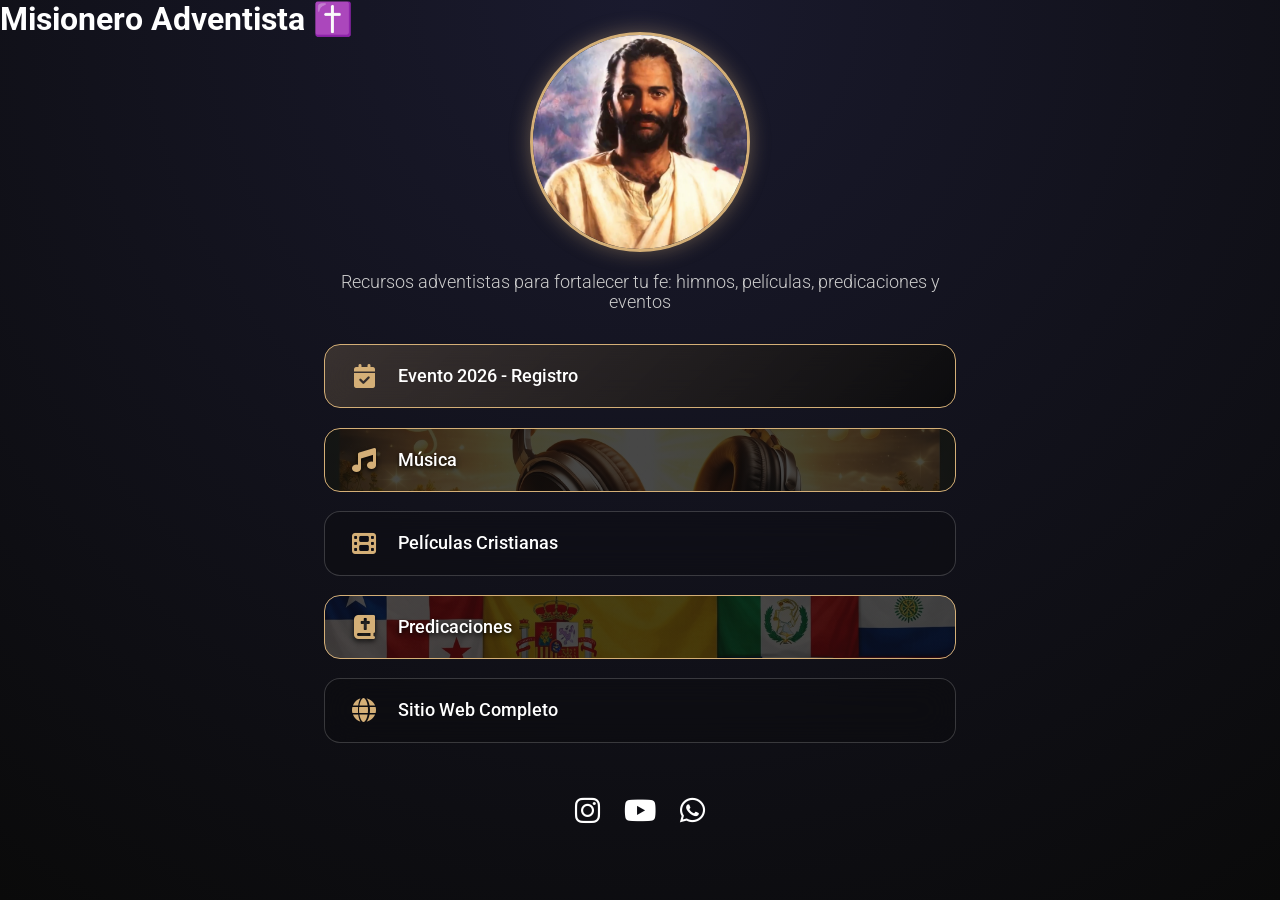
==== linktree.html @ 845077da "update" ====
<!DOCTYPE html>
<html lang="es">
<head>
    <meta charset="UTF-8">
    <meta name="viewport" content="width=device-width, initial-scale=1.0">
    <title>Misionero Adventista - Linktree</title>
    <link href="https://fonts.googleapis.com/css2?family=Roboto:wght@300;400;500;700&display=swap" rel="stylesheet">
    <link rel="stylesheet" href="css/style.css">
    <!-- Font Awesome for icons -->
    <link rel="stylesheet" href="https://cdnjs.cloudflare.com/ajax/libs/font-awesome/6.4.0/css/all.min.css">
</head>
<body>
    <div class="container">
        <header class="header">
            <h1>Misionero Adventista ✝️</h1>
        </header>
        
        <section class="profile">
            <img src="images/jesus-nuevo.jpg" alt="Jesús" class="profile-img">
            <p class="bio">Recursos adventistas para fortalecer tu fe: himnos, películas, predicaciones y eventos</p>
        </section>

        <main class="links-container">
            <a href="index.html#evento" class="link-card highlight">
                <i class="fa-solid fa-calendar-check"></i>
                <span>Evento 2026 - Registro</span>
            </a>
            
            <a href="index.html#himnos" class="link-card musica-card">
                <i class="fa-solid fa-music"></i>
                <span>Música</span>
            </a>
            
            <a href="index.html#peliculas" class="link-card">
                <i class="fa-solid fa-film"></i>
                <span>Películas Cristianas</span>
            </a>
            
            <a href="index.html#predicaciones" class="link-card predicas-card">
                <i class="fa-solid fa-bible"></i>
                <span>Predicaciones</span>
            </a>

            <a href="index.html" class="link-card flag">
                <i class="fa-solid fa-globe"></i>
                <span>Sitio Web Completo</span>
            </a>

            <div class="social-links">
                <a href="#" class="social-icon" aria-label="Instagram"><i class="fa-brands fa-instagram"></i></a>
                <a href="#" class="social-icon" aria-label="YouTube"><i class="fa-brands fa-youtube"></i></a>
                <a href="https://wa.me/34606253016?text=quiero%20saber%20mas%20de%20Cristo" target="_blank" class="social-icon" aria-label="WhatsApp"><i class="fa-brands fa-whatsapp"></i></a>
            </div>
        </main>
    </div>

</body>
</html>
---- css/style.css ----
/* css/style.css */
:root {
    --bg-dark: #0a0a0a;
    --bg-darker: #050505;
    --accent-gold: #d4af77;
    --glass-bg: rgba(10, 10, 10, 0.25);
    --glass-bg-alt: rgba(255, 255, 255, 0.09);
    --glass-border: rgba(255, 255, 255, 0.18);
    --text-main: #ffffff;
    --text-muted: #cccccc;
    --font-title: 'Playfair Display', serif;
    --font-body: 'Roboto', sans-serif;
}

* {
    margin: 0;
    padding: 0;
    box-sizing: border-box;
}

body {
    background-color: var(--bg-dark);
    color: var(--text-main);
    font-family: var(--font-body);
    overflow-x: hidden;
    position: relative;
    /* Soft glowing effect for a spiritual background */
    background: radial-gradient(circle at top center, #1a1a2e 0%, var(--bg-dark) 100%);
    min-height: 100vh;
}

/* Background video or dim */
#bg-video {
    position: fixed;
    top: 0;
    left: 0;
    width: 100vw;
    height: 100vh;
    object-fit: cover;
    z-index: -2;
    opacity: 0.3;
}

/* Base Glassmorphism utility */
.glass {
    background: var(--glass-bg);
    backdrop-filter: blur(16px);
    -webkit-backdrop-filter: blur(16px);
    border: 1px solid var(--glass-border);
    box-shadow: 0 8px 32px 0 rgba(0, 0, 0, 0.37);
}

.glass-alt {
    background: var(--glass-bg-alt);
    backdrop-filter: blur(16px);
    -webkit-backdrop-filter: blur(16px);
    border: 1px solid var(--glass-border);
}

/* Header Fijo Glass */
.header {
    position: fixed;
    top: 0;
    width: 100%;
    z-index: 1000;
    transition: all 0.3s ease;
}

.header.scrolled {
    background: rgba(5, 5, 5, 0.85);
    box-shadow: 0 4px 30px rgba(0, 0, 0, 0.5);
    border-bottom: 1px solid rgba(255, 255, 255, 0.1);
}

.header-content {
    display: flex;
    justify-content: space-between;
    align-items: center;
    padding: 1rem 5%;
    max-width: 1200px;
    margin: auto;
}

.logo {
    font-family: var(--font-title);
    font-size: 1.5rem;
    font-weight: 700;
    color: var(--accent-gold);
    text-decoration: none;
    letter-spacing: 1px;
    text-transform: uppercase;
}

.nav {
    display: flex;
    align-items: center;
}

.mobile-menu-btn {
    display: none;
    background: none;
    border: none;
    color: var(--text-main);
    font-size: 2rem;
    cursor: pointer;
}

.nav-links {
    display: flex;
    list-style: none;
    gap: 2rem;
}

.nav-links a {
    text-decoration: none;
    color: var(--text-main);
    font-weight: 500;
    font-size: 0.95rem;
    transition: color 0.3s, text-shadow 0.3s;
    position: relative;
    letter-spacing: 0.5px;
}

.nav-links a:hover {
    color: var(--accent-gold);
    text-shadow: 0 0 8px rgba(212, 175, 119, 0.5);
}

/* Hero Section */
.hero {
    position: relative;
    height: 100vh;
    display: flex;
    align-items: center;
    justify-content: center;
    text-align: center;
    padding: 0 20px;
}

.hero-bg {
    position: absolute;
    top: 0;
    left: 0;
    width: 100%;
    height: 100%;
    background-size: cover;
    background-position: center;
    z-index: -1;
}

/* Overlay to ensure text readability */
.hero-overlay {
    position: absolute;
    top: 0;
    left: 0;
    width: 100%;
    height: 100%;
    background: linear-gradient(to bottom, rgba(10,10,10,0.3) 0%, rgba(10,10,10,0.9) 100%);
    z-index: 0;
}

.hero-content {
    z-index: 1;
    max-width: 800px;
    padding: 4rem;
    border-radius: 20px;
    animation: fadeIn 1.5s ease-out;
}

.hero-title {
    font-family: var(--font-title);
    font-size: 3.5rem;
    font-weight: 900;
    color: var(--accent-gold);
    margin-bottom: 1.5rem;
    text-shadow: 0 4px 15px rgba(0,0,0,0.5);
    line-height: 1.2;
}

.hero-subtitle {
    margin-bottom: 2.5rem;
    font-size: 1.2rem;
    color: #eee;
    font-weight: 300;
}

.btn-primary {
    display: inline-block;
    padding: 1rem 2.5rem;
    font-size: 1.1rem;
    font-weight: bold;
    color: var(--text-main);
    text-decoration: none;
    border-radius: 30px;
    background: rgba(212, 175, 119, 0.2);
    border: 1px solid var(--accent-gold);
    backdrop-filter: blur(10px);
    transition: all 0.3s ease;
    text-transform: uppercase;
    letter-spacing: 1px;
}

.btn-primary:hover {
    background: var(--accent-gold);
    color: var(--bg-dark);
    box-shadow: 0 0 25px rgba(212, 175, 119, 0.7);
    transform: translateY(-3px);
}

/* Sections */
.section {
    padding: 6rem 5%;
    max-width: 1200px;
    margin: 0 auto;
}

.section-title {
    font-family: var(--font-title);
    font-size: 2.5rem;
    color: var(--text-main);
    text-align: center;
    margin-bottom: 3rem;
    position: relative;
    letter-spacing: 2px;
}

.section-title::after {
    content: '';
    display: block;
    width: 60px;
    height: 3px;
    background: var(--accent-gold);
    margin: 15px auto 0;
    border-radius: 2px;
}

/* Video Grid */
.video-grid {
    display: grid;
    grid-template-columns: repeat(auto-fit, minmax(336px, 1fr));
    gap: 2rem;
}

/* Video Card (Glassmorphism) */
.video-card {
    border-radius: 16px;
    padding: 1.5rem;
    display: flex;
    flex-direction: column;
    transition: all 0.4s ease;
}

.video-card:hover {
    transform: translateY(-8px) scale(1.04);
    box-shadow: 0 15px 35px rgba(0, 0, 0, 0.6), 0 0 25px rgba(212, 175, 119, 0.2);
    border-color: rgba(212, 175, 119, 0.4);
}

.iframe-container {
    position: relative;
    width: 100%;
    padding-bottom: 56.25%; /* 16:9 Aspect Ratio */
    border-radius: 12px;
    overflow: hidden;
    background: #000;
    box-shadow: 0 4px 10px rgba(0,0,0,0.3);
}

.iframe-container iframe {
    position: absolute;
    top: 0;
    left: 0;
    width: 100%;
    height: 100%;
    border: none;
}

.video-card h3 {
    margin-top: 1.5rem;
    font-family: var(--font-body);
    font-size: 1.15rem;
    font-weight: 500;
    color: var(--text-main);
    text-align: center;
    line-height:1.4;
}

/* Tabs */
.tabs {
    display: flex;
    justify-content: center;
    gap: 1.5rem;
    margin-bottom: 3rem;
    flex-wrap: wrap;
}

.tab-btn {
    padding: 0.8rem 2rem;
    background: rgba(255, 255, 255, 0.05);
    border: 1px solid var(--glass-border);
    border-radius: 30px;
    color: var(--text-main);
    font-weight: 500;
    cursor: pointer;
    font-family: var(--font-body);
    transition: all 0.3s ease;
    backdrop-filter: blur(10px);
    font-size: 1rem;
    letter-spacing: 1px;
}

.tab-btn:hover {
    background: rgba(255, 255, 255, 0.1);
    box-shadow: 0 0 15px rgba(255, 255, 255, 0.1);
}

.tab-btn.active {
    background: var(--accent-gold);
    color: var(--bg-dark);
    border-color: var(--accent-gold);
    box-shadow: 0 0 20px rgba(212, 175, 119, 0.4);
}

.tab-content {
    display: none;
    animation: fadeIn 0.5s ease;
}

.tab-content.active-content {
    display: block;
}

/* Footer */
.footer {
    text-align: center;
    padding: 3rem 2rem;
    border-top: 1px solid var(--glass-border);
    background: rgba(10, 10, 10, 0.8);
    backdrop-filter: blur(10px);
}

.footer p {
    color: var(--text-muted);
    font-size: 0.95rem;
}

/* Animations */
@keyframes fadeIn {
    from { opacity: 0; transform: translateY(15px); }
    to { opacity: 1; transform: translateY(0); }
}

/* Responsive */
@media (max-width: 768px) {
    .nav-links {
        display: none;
        flex-direction: column;
        position: absolute;
        top: 100%;
        left: 0;
        width: 100%;
        background: rgba(10, 10, 10, 0.95);
        backdrop-filter: blur(20px);
        padding: 2rem 0;
        text-align: center;
        border-bottom: 1px solid var(--glass-border);
        box-shadow: 0 10px 30px rgba(0,0,0,0.5);
    }
    
    .nav-links.active {
        display: flex;
    }

    .mobile-menu-btn {
        display: block;
    }

    .hero-title {
        font-size: 2.2rem;
    }
    
    .hero-content {
        padding: 2rem 1.5rem;
    }
    
    .section-title {
        font-size: 2rem;
    }
    
    .video-card {
        padding: 1rem;
    }
}

/* =========================================
   Linktree Styles
========================================= */

.container {
    max-width: 680px;
    margin: 0 auto;
    padding: 2rem 1.5rem;
    display: flex;
    flex-direction: column;
    align-items: center;
}

.profile {
    text-align: center;
    margin-bottom: 2rem;
    animation: fadeIn 1s ease-out;
}

.profile-img {
    width: clamp(140px, 35vw, 220px);
    height: clamp(140px, 35vw, 220px);
    border-radius: 50%;
    object-fit: cover;
    border: 3px solid var(--accent-gold);
    box-shadow: 0 0 20px rgba(212, 175, 119, 0.4);
    margin-bottom: 1rem;
}

.bio {
    font-size: 1.1rem;
    color: var(--text-muted);
    font-weight: 300;
}

.links-container {
    display: flex;
    flex-direction: column;
    gap: 1.2rem;
    width: 100%;
}

.link-card {
    display: flex;
    align-items: center;
    padding: 1.2rem 1.5rem;
    background: var(--glass-bg);
    border: 1px solid var(--glass-border);
    backdrop-filter: blur(16px);
    border-radius: 16px;
    color: var(--text-main);
    text-decoration: none;
    font-size: 1.1rem;
    font-weight: 500;
    transition: all 0.3s ease;
    animation: fadeIn 1s ease-out forwards;
    opacity: 0;
}

.links-container .link-card:nth-child(1) { animation-delay: 0.1s; }
.links-container .link-card:nth-child(2) { animation-delay: 0.2s; }
.links-container .link-card:nth-child(3) { animation-delay: 0.3s; }
.links-container .link-card:nth-child(4) { animation-delay: 0.4s; }
.links-container .link-card:nth-child(5) { animation-delay: 0.5s; }

.link-card i {
    font-size: 1.5rem;
    color: var(--accent-gold);
    width: 30px;
    text-align: center;
    margin-right: 1.2rem;
}

.link-card:hover {
    transform: translateY(-4px) scale(1.02);
    background: rgba(255, 255, 255, 0.08);
    box-shadow: 0 10px 25px rgba(0, 0, 0, 0.4);
    border-color: rgba(212, 175, 119, 0.4);
}

.link-card.highlight {
    background: linear-gradient(135deg, rgba(212, 175, 119, 0.2), rgba(10, 10, 10, 0.8));
    border-color: var(--accent-gold);
}

/* Predicas Button Background */
.predicas-card {
    position: relative;
    background-image: linear-gradient(rgba(10, 10, 10, 0.75), rgba(10, 10, 10, 0.75)), url('../images/flags.jpg');
    background-size: cover;
    background-position: center;
    border-color: var(--accent-gold) !important;
    overflow: hidden;
}

.predicas-card:hover {
    background-image: linear-gradient(rgba(10, 10, 10, 0.4), rgba(10, 10, 10, 0.4)), url('../images/flags.jpg');
    box-shadow: 0 10px 30px rgba(212, 175, 119, 0.3);
}

.predicas-card span, .predicas-card i {
    position: relative;
    z-index: 2;
    text-shadow: 0 2px 5px rgba(0,0,0,0.9);
}

/* Musica Button Background */
.musica-card {
    position: relative;
    background-image: linear-gradient(rgba(10, 10, 10, 0.75), rgba(10, 10, 10, 0.75)), url('../images/musica.jpg');
    background-size: cover;
    background-position: center;
    border-color: var(--accent-gold) !important;
    overflow: hidden;
}

.musica-card:hover {
    background-image: linear-gradient(rgba(10, 10, 10, 0.4), rgba(10, 10, 10, 0.4)), url('../images/musica.jpg');
    box-shadow: 0 10px 30px rgba(212, 175, 119, 0.3);
}

.musica-card span, .musica-card i {
    position: relative;
    z-index: 2;
    text-shadow: 0 2px 5px rgba(0,0,0,0.9);
}

.social-links {
    display: flex;
    justify-content: center;
    gap: 1.5rem;
    margin-top: 2rem;
}

.social-icon {
    font-size: 1.8rem;
    color: var(--text-main);
    transition: all 0.3s ease;
}

.social-icon:hover {
    color: var(--accent-gold);
    transform: scale(1.2);
    text-shadow: 0 0 15px rgba(212, 175, 119, 0.5);
}
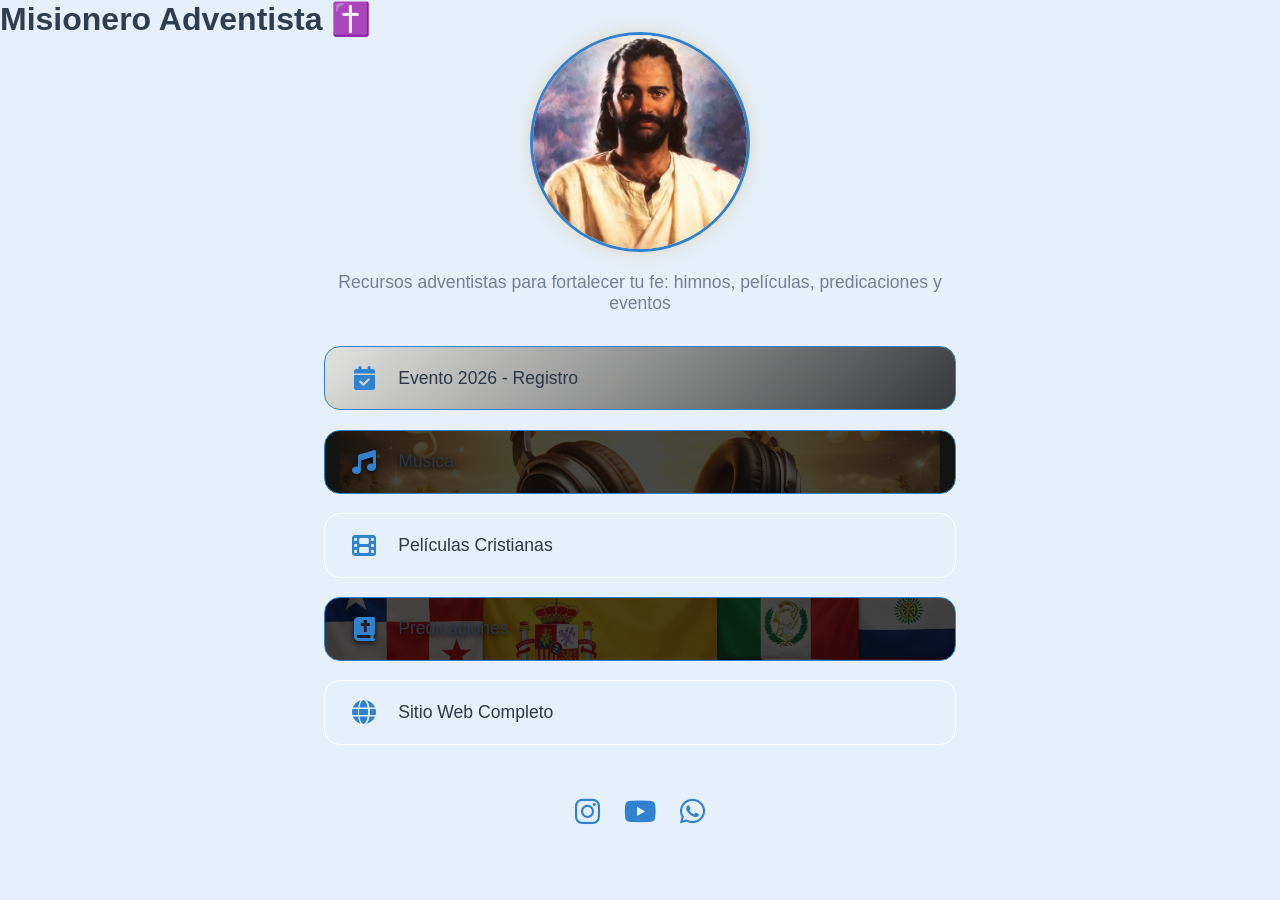
==== commit f3227339: "Aplicar diseño neumorfista con paleta de azules" ====
--- a/linktree.html
+++ b/linktree.html
@@ -8,6 +8,81 @@
     <link rel="stylesheet" href="css/style.css">
     <!-- Font Awesome for icons -->
     <link rel="stylesheet" href="https://cdnjs.cloudflare.com/ajax/libs/font-awesome/6.4.0/css/all.min.css">
+<style>
+        /* NEUMORPHIC BLUE PALETTE */
+        body {
+            font-family: 'Inter', sans-serif;
+            background: #e6f0fa !important;
+            color: #2c3e50 !important;
+            margin: 0;
+            overflow-x: hidden;
+            min-height: 100vh;
+        }
+
+        .glass, .glass-btn, .glass-input, .col-card, .xperia-cantos-shell, .xperia-cantos-player, .xperia-canto-entry, .himnario-link-card, .glass-alt {
+            background: #e6f0fa !important;
+            border: 2px solid #ffffff !important;
+            border-radius: 20px !important;
+            box-shadow: 8px 8px 16px #c4d6ea, -8px -8px 16px #ffffff !important;
+            backdrop-filter: none !important;
+            -webkit-backdrop-filter: none !important;
+            color: #1a365d !important;
+        }
+
+        .glass-btn:hover, .xperia-canto-entry:hover, .xperia-scroll-btn:hover {
+            box-shadow: inset 6px 6px 12px #c4d6ea, inset -6px -6px 12px #ffffff !important;
+            background: #e6f0fa !important;
+            transform: translateY(0) scale(0.98) !important;
+            border: 2px solid transparent !important;
+        }
+
+        .glass-btn:active {
+            box-shadow: inset 8px 8px 16px #c4d6ea, inset -8px -8px 16px #ffffff !important;
+            transform: scale(0.95) !important;
+        }
+
+        .glass-input {
+            box-shadow: inset 5px 5px 10px #c4d6ea, inset -5px -5px 10px #ffffff !important;
+            border: none !important;
+            color: #2d3748 !important;
+            padding: 14px;
+            width: 100%;
+            outline: none;
+            transition: all 0.3s;
+        }
+
+        .glass-input:focus {
+            box-shadow: inset 8px 8px 16px #c4d6ea, inset -8px -8px 16px #ffffff !important;
+            background: #e6f0fa !important;
+        }
+
+        .glass-input::placeholder {
+            color: #718096 !important;
+        }
+
+        /* Override Tailwind Dark Theme Colors */
+        [class*="bg-black"], [class*="bg-white/5"], [class*="bg-white/10"], .bg-white\/5 {
+            background: #e6f0fa !important;
+            box-shadow: 8px 8px 16px #c4d6ea, -8px -8px 16px #ffffff !important;
+            border: 1px solid #fff !important;
+        }
+
+        [class*="text-white"], [class*="text-gray-"] {
+            color: #2d3748 !important;
+        }
+
+        [class*="text-yellow-"], [class*="text-purple-"], [class*="text-green-"] {
+            color: #2b6cb0 !important; /* Blue accent */
+        }
+
+        [class*="border-white/"], [class*="border-yellow-"] {
+            border-color: #ffffff !important;
+        }
+        
+        .fa-solid, .fa-brands, .fa-regular {
+            color: #3182ce !important;
+        }
+</style>
 </head>
 <body>
     <div class="container">
--- a/css/style.css
+++ b/css/style.css
@@ -1,16 +1,18 @@
 /* css/style.css */
+
 :root {
-    --bg-dark: #0a0a0a;
-    --bg-darker: #050505;
-    --accent-gold: #d4af77;
-    --glass-bg: rgba(10, 10, 10, 0.25);
-    --glass-bg-alt: rgba(255, 255, 255, 0.09);
-    --glass-border: rgba(255, 255, 255, 0.18);
-    --text-main: #ffffff;
-    --text-muted: #cccccc;
+    --bg-dark: #e6f0fa;
+    --bg-darker: #c4d6ea;
+    --accent-gold: #3182ce;
+    --glass-bg: #e6f0fa;
+    --glass-bg-alt: #e6f0fa;
+    --glass-border: #ffffff;
+    --text-main: #2d3748;
+    --text-muted: #718096;
     --font-title: 'Playfair Display', serif;
     --font-body: 'Roboto', sans-serif;
 }
+
 
 * {
     margin: 0;
@@ -25,7 +27,7 @@
     overflow-x: hidden;
     position: relative;
     /* Soft glowing effect for a spiritual background */
-    background: radial-gradient(circle at top center, #1a1a2e 0%, var(--bg-dark) 100%);
+    background: var(--bg-dark);
     min-height: 100vh;
 }
 
@@ -42,20 +44,23 @@
 }
 
 /* Base Glassmorphism utility */
+
 .glass {
     background: var(--glass-bg);
-    backdrop-filter: blur(16px);
-    -webkit-backdrop-filter: blur(16px);
-    border: 1px solid var(--glass-border);
-    box-shadow: 0 8px 32px 0 rgba(0, 0, 0, 0.37);
-}
+    border: 2px solid var(--glass-border);
+    border-radius: 20px;
+    box-shadow: 8px 8px 16px var(--bg-darker), -8px -8px 16px #ffffff;
+}
+
+
 
 .glass-alt {
     background: var(--glass-bg-alt);
-    backdrop-filter: blur(16px);
-    -webkit-backdrop-filter: blur(16px);
-    border: 1px solid var(--glass-border);
-}
+    border: 2px solid var(--glass-border);
+    border-radius: 20px;
+    box-shadow: 8px 8px 16px var(--bg-darker), -8px -8px 16px #ffffff;
+}
+
 
 /* Header Fijo Glass */
 .header {
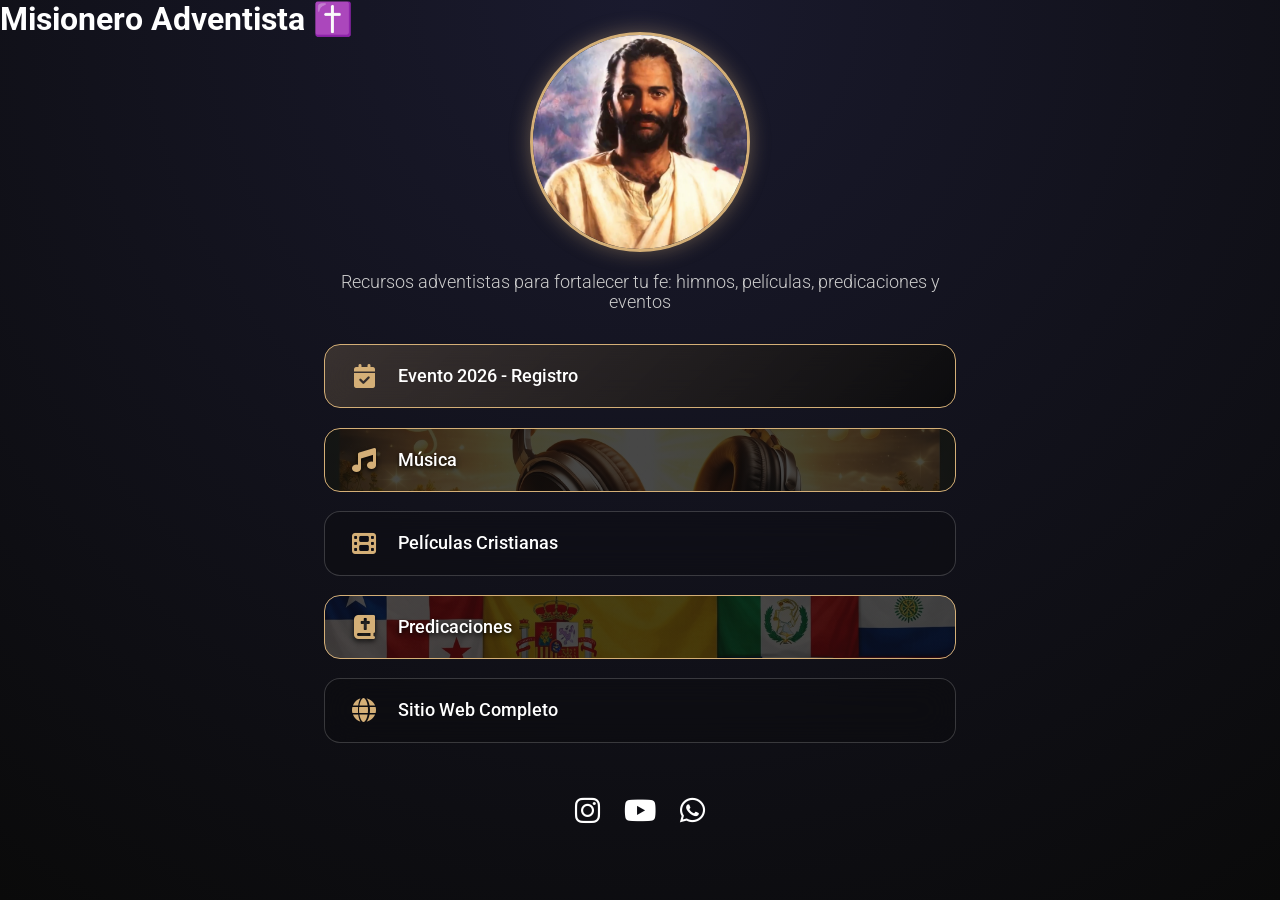
==== commit 2c78828a: "Revert "Aplicar diseño neumorfista con paleta de azules" This reverts commit f322733913a937b6fbb7965" ====
--- a/linktree.html
+++ b/linktree.html
@@ -8,81 +8,6 @@
     <link rel="stylesheet" href="css/style.css">
     <!-- Font Awesome for icons -->
     <link rel="stylesheet" href="https://cdnjs.cloudflare.com/ajax/libs/font-awesome/6.4.0/css/all.min.css">
-<style>
-        /* NEUMORPHIC BLUE PALETTE */
-        body {
-            font-family: 'Inter', sans-serif;
-            background: #e6f0fa !important;
-            color: #2c3e50 !important;
-            margin: 0;
-            overflow-x: hidden;
-            min-height: 100vh;
-        }
-
-        .glass, .glass-btn, .glass-input, .col-card, .xperia-cantos-shell, .xperia-cantos-player, .xperia-canto-entry, .himnario-link-card, .glass-alt {
-            background: #e6f0fa !important;
-            border: 2px solid #ffffff !important;
-            border-radius: 20px !important;
-            box-shadow: 8px 8px 16px #c4d6ea, -8px -8px 16px #ffffff !important;
-            backdrop-filter: none !important;
-            -webkit-backdrop-filter: none !important;
-            color: #1a365d !important;
-        }
-
-        .glass-btn:hover, .xperia-canto-entry:hover, .xperia-scroll-btn:hover {
-            box-shadow: inset 6px 6px 12px #c4d6ea, inset -6px -6px 12px #ffffff !important;
-            background: #e6f0fa !important;
-            transform: translateY(0) scale(0.98) !important;
-            border: 2px solid transparent !important;
-        }
-
-        .glass-btn:active {
-            box-shadow: inset 8px 8px 16px #c4d6ea, inset -8px -8px 16px #ffffff !important;
-            transform: scale(0.95) !important;
-        }
-
-        .glass-input {
-            box-shadow: inset 5px 5px 10px #c4d6ea, inset -5px -5px 10px #ffffff !important;
-            border: none !important;
-            color: #2d3748 !important;
-            padding: 14px;
-            width: 100%;
-            outline: none;
-            transition: all 0.3s;
-        }
-
-        .glass-input:focus {
-            box-shadow: inset 8px 8px 16px #c4d6ea, inset -8px -8px 16px #ffffff !important;
-            background: #e6f0fa !important;
-        }
-
-        .glass-input::placeholder {
-            color: #718096 !important;
-        }
-
-        /* Override Tailwind Dark Theme Colors */
-        [class*="bg-black"], [class*="bg-white/5"], [class*="bg-white/10"], .bg-white\/5 {
-            background: #e6f0fa !important;
-            box-shadow: 8px 8px 16px #c4d6ea, -8px -8px 16px #ffffff !important;
-            border: 1px solid #fff !important;
-        }
-
-        [class*="text-white"], [class*="text-gray-"] {
-            color: #2d3748 !important;
-        }
-
-        [class*="text-yellow-"], [class*="text-purple-"], [class*="text-green-"] {
-            color: #2b6cb0 !important; /* Blue accent */
-        }
-
-        [class*="border-white/"], [class*="border-yellow-"] {
-            border-color: #ffffff !important;
-        }
-        
-        .fa-solid, .fa-brands, .fa-regular {
-            color: #3182ce !important;
-        }
-</style>
 </head>
 <body>
     <div class="container">
--- a/css/style.css
+++ b/css/style.css
@@ -1,18 +1,16 @@
 /* css/style.css */
-
 :root {
-    --bg-dark: #e6f0fa;
-    --bg-darker: #c4d6ea;
-    --accent-gold: #3182ce;
-    --glass-bg: #e6f0fa;
-    --glass-bg-alt: #e6f0fa;
-    --glass-border: #ffffff;
-    --text-main: #2d3748;
-    --text-muted: #718096;
+    --bg-dark: #0a0a0a;
+    --bg-darker: #050505;
+    --accent-gold: #d4af77;
+    --glass-bg: rgba(10, 10, 10, 0.25);
+    --glass-bg-alt: rgba(255, 255, 255, 0.09);
+    --glass-border: rgba(255, 255, 255, 0.18);
+    --text-main: #ffffff;
+    --text-muted: #cccccc;
     --font-title: 'Playfair Display', serif;
     --font-body: 'Roboto', sans-serif;
 }
-
 
 * {
     margin: 0;
@@ -27,7 +25,7 @@
     overflow-x: hidden;
     position: relative;
     /* Soft glowing effect for a spiritual background */
-    background: var(--bg-dark);
+    background: radial-gradient(circle at top center, #1a1a2e 0%, var(--bg-dark) 100%);
     min-height: 100vh;
 }
 
@@ -44,23 +42,20 @@
 }
 
 /* Base Glassmorphism utility */
-
 .glass {
     background: var(--glass-bg);
-    border: 2px solid var(--glass-border);
-    border-radius: 20px;
-    box-shadow: 8px 8px 16px var(--bg-darker), -8px -8px 16px #ffffff;
-}
-
-
+    backdrop-filter: blur(16px);
+    -webkit-backdrop-filter: blur(16px);
+    border: 1px solid var(--glass-border);
+    box-shadow: 0 8px 32px 0 rgba(0, 0, 0, 0.37);
+}
 
 .glass-alt {
     background: var(--glass-bg-alt);
-    border: 2px solid var(--glass-border);
-    border-radius: 20px;
-    box-shadow: 8px 8px 16px var(--bg-darker), -8px -8px 16px #ffffff;
-}
-
+    backdrop-filter: blur(16px);
+    -webkit-backdrop-filter: blur(16px);
+    border: 1px solid var(--glass-border);
+}
 
 /* Header Fijo Glass */
 .header {
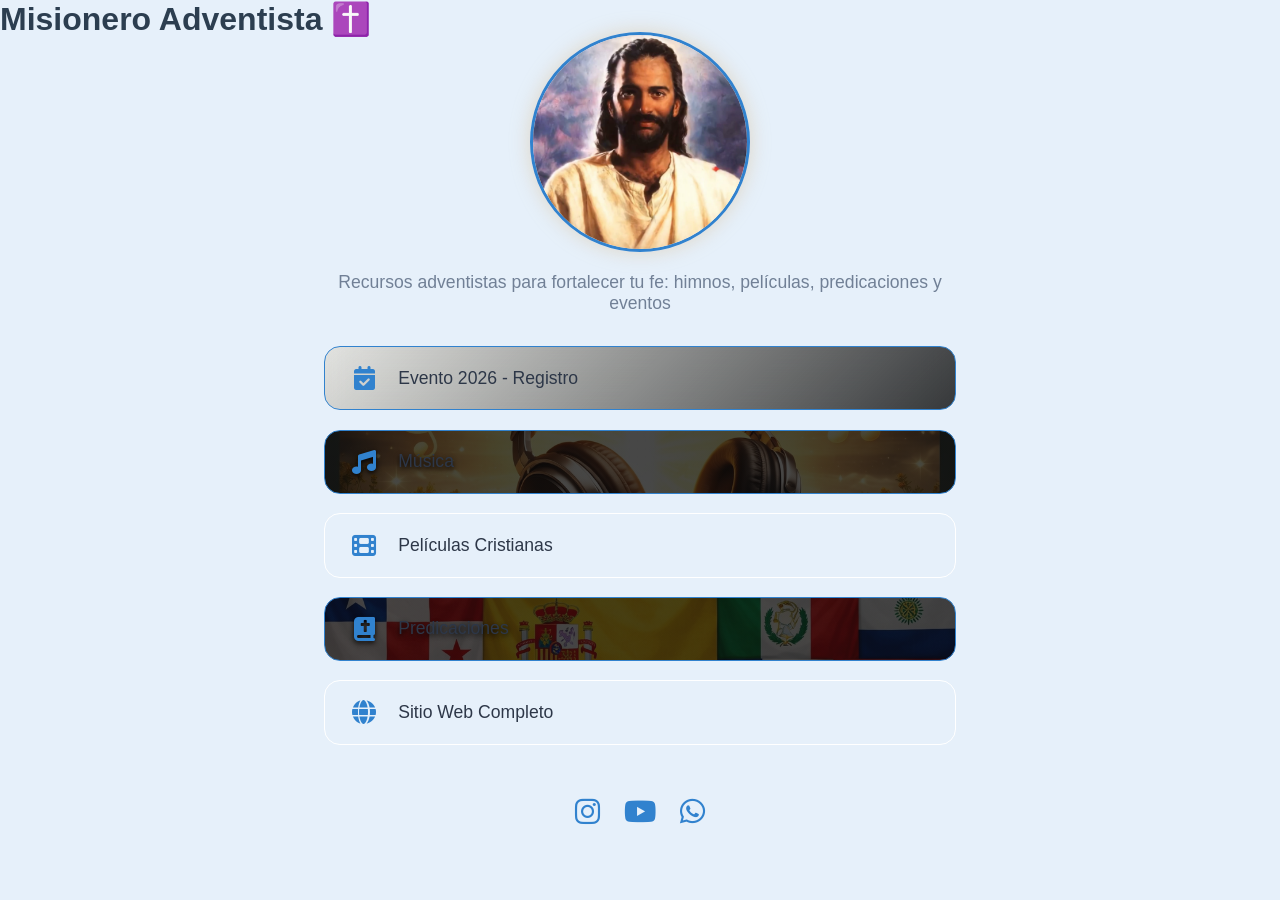
==== commit ada49584: "Reapply "Aplicar diseño neumorfista con paleta de azules" This reverts commit 2c78828a2bec5e035df18b" ====
--- a/linktree.html
+++ b/linktree.html
@@ -8,6 +8,81 @@
     <link rel="stylesheet" href="css/style.css">
     <!-- Font Awesome for icons -->
     <link rel="stylesheet" href="https://cdnjs.cloudflare.com/ajax/libs/font-awesome/6.4.0/css/all.min.css">
+<style>
+        /* NEUMORPHIC BLUE PALETTE */
+        body {
+            font-family: 'Inter', sans-serif;
+            background: #e6f0fa !important;
+            color: #2c3e50 !important;
+            margin: 0;
+            overflow-x: hidden;
+            min-height: 100vh;
+        }
+
+        .glass, .glass-btn, .glass-input, .col-card, .xperia-cantos-shell, .xperia-cantos-player, .xperia-canto-entry, .himnario-link-card, .glass-alt {
+            background: #e6f0fa !important;
+            border: 2px solid #ffffff !important;
+            border-radius: 20px !important;
+            box-shadow: 8px 8px 16px #c4d6ea, -8px -8px 16px #ffffff !important;
+            backdrop-filter: none !important;
+            -webkit-backdrop-filter: none !important;
+            color: #1a365d !important;
+        }
+
+        .glass-btn:hover, .xperia-canto-entry:hover, .xperia-scroll-btn:hover {
+            box-shadow: inset 6px 6px 12px #c4d6ea, inset -6px -6px 12px #ffffff !important;
+            background: #e6f0fa !important;
+            transform: translateY(0) scale(0.98) !important;
+            border: 2px solid transparent !important;
+        }
+
+        .glass-btn:active {
+            box-shadow: inset 8px 8px 16px #c4d6ea, inset -8px -8px 16px #ffffff !important;
+            transform: scale(0.95) !important;
+        }
+
+        .glass-input {
+            box-shadow: inset 5px 5px 10px #c4d6ea, inset -5px -5px 10px #ffffff !important;
+            border: none !important;
+            color: #2d3748 !important;
+            padding: 14px;
+            width: 100%;
+            outline: none;
+            transition: all 0.3s;
+        }
+
+        .glass-input:focus {
+            box-shadow: inset 8px 8px 16px #c4d6ea, inset -8px -8px 16px #ffffff !important;
+            background: #e6f0fa !important;
+        }
+
+        .glass-input::placeholder {
+            color: #718096 !important;
+        }
+
+        /* Override Tailwind Dark Theme Colors */
+        [class*="bg-black"], [class*="bg-white/5"], [class*="bg-white/10"], .bg-white\/5 {
+            background: #e6f0fa !important;
+            box-shadow: 8px 8px 16px #c4d6ea, -8px -8px 16px #ffffff !important;
+            border: 1px solid #fff !important;
+        }
+
+        [class*="text-white"], [class*="text-gray-"] {
+            color: #2d3748 !important;
+        }
+
+        [class*="text-yellow-"], [class*="text-purple-"], [class*="text-green-"] {
+            color: #2b6cb0 !important; /* Blue accent */
+        }
+
+        [class*="border-white/"], [class*="border-yellow-"] {
+            border-color: #ffffff !important;
+        }
+        
+        .fa-solid, .fa-brands, .fa-regular {
+            color: #3182ce !important;
+        }
+</style>
 </head>
 <body>
     <div class="container">
--- a/css/style.css
+++ b/css/style.css
@@ -1,16 +1,18 @@
 /* css/style.css */
+
 :root {
-    --bg-dark: #0a0a0a;
-    --bg-darker: #050505;
-    --accent-gold: #d4af77;
-    --glass-bg: rgba(10, 10, 10, 0.25);
-    --glass-bg-alt: rgba(255, 255, 255, 0.09);
-    --glass-border: rgba(255, 255, 255, 0.18);
-    --text-main: #ffffff;
-    --text-muted: #cccccc;
+    --bg-dark: #e6f0fa;
+    --bg-darker: #c4d6ea;
+    --accent-gold: #3182ce;
+    --glass-bg: #e6f0fa;
+    --glass-bg-alt: #e6f0fa;
+    --glass-border: #ffffff;
+    --text-main: #2d3748;
+    --text-muted: #718096;
     --font-title: 'Playfair Display', serif;
     --font-body: 'Roboto', sans-serif;
 }
+
 
 * {
     margin: 0;
@@ -25,7 +27,7 @@
     overflow-x: hidden;
     position: relative;
     /* Soft glowing effect for a spiritual background */
-    background: radial-gradient(circle at top center, #1a1a2e 0%, var(--bg-dark) 100%);
+    background: var(--bg-dark);
     min-height: 100vh;
 }
 
@@ -42,20 +44,23 @@
 }
 
 /* Base Glassmorphism utility */
+
 .glass {
     background: var(--glass-bg);
-    backdrop-filter: blur(16px);
-    -webkit-backdrop-filter: blur(16px);
-    border: 1px solid var(--glass-border);
-    box-shadow: 0 8px 32px 0 rgba(0, 0, 0, 0.37);
-}
+    border: 2px solid var(--glass-border);
+    border-radius: 20px;
+    box-shadow: 8px 8px 16px var(--bg-darker), -8px -8px 16px #ffffff;
+}
+
+
 
 .glass-alt {
     background: var(--glass-bg-alt);
-    backdrop-filter: blur(16px);
-    -webkit-backdrop-filter: blur(16px);
-    border: 1px solid var(--glass-border);
-}
+    border: 2px solid var(--glass-border);
+    border-radius: 20px;
+    box-shadow: 8px 8px 16px var(--bg-darker), -8px -8px 16px #ffffff;
+}
+
 
 /* Header Fijo Glass */
 .header {
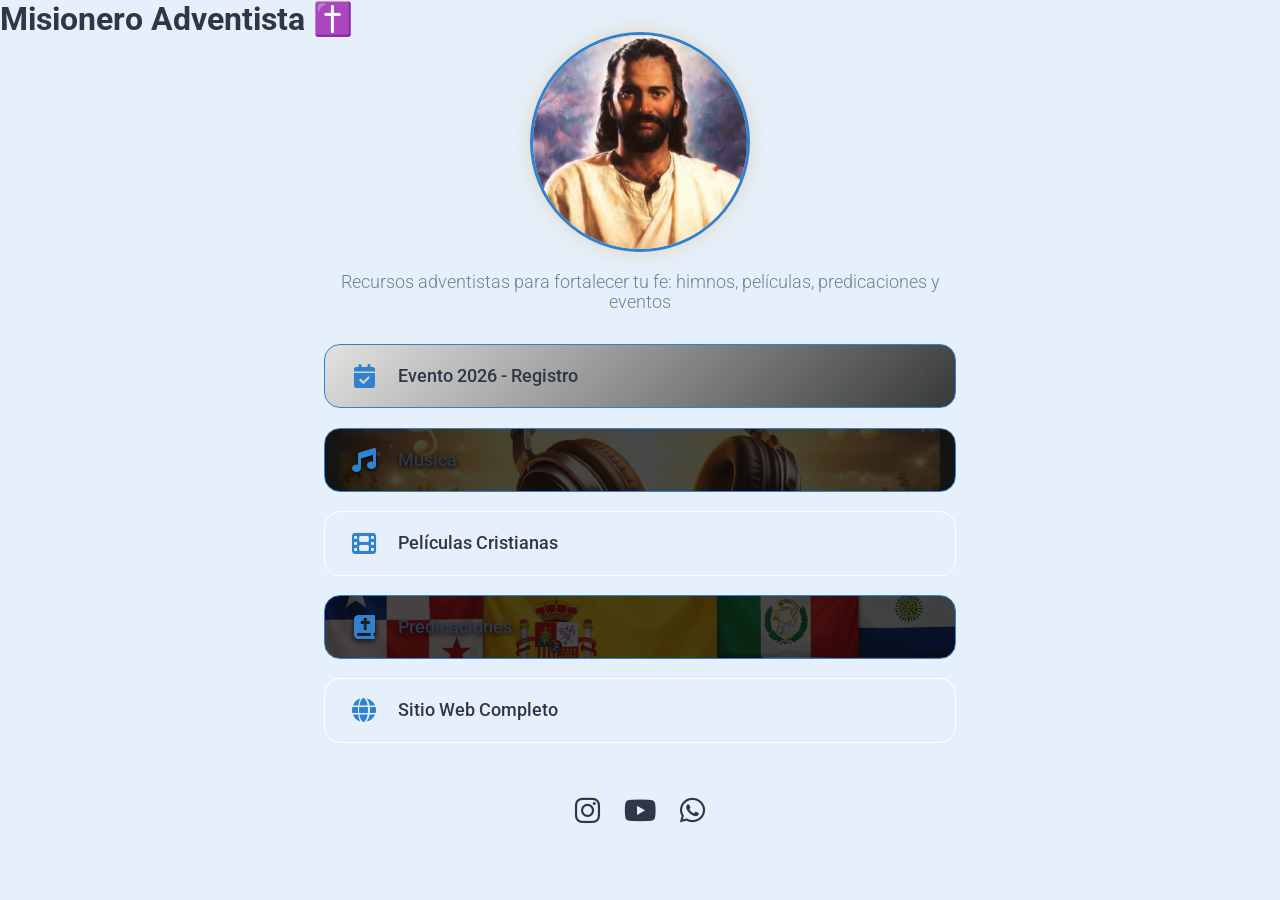
==== commit 5eb50370: "Mezcla de neumorfismo con glassmorfismo y gradiente" ====
--- a/linktree.html
+++ b/linktree.html
@@ -8,81 +8,7 @@
     <link rel="stylesheet" href="css/style.css">
     <!-- Font Awesome for icons -->
     <link rel="stylesheet" href="https://cdnjs.cloudflare.com/ajax/libs/font-awesome/6.4.0/css/all.min.css">
-<style>
-        /* NEUMORPHIC BLUE PALETTE */
-        body {
-            font-family: 'Inter', sans-serif;
-            background: #e6f0fa !important;
-            color: #2c3e50 !important;
-            margin: 0;
-            overflow-x: hidden;
-            min-height: 100vh;
-        }
 
-        .glass, .glass-btn, .glass-input, .col-card, .xperia-cantos-shell, .xperia-cantos-player, .xperia-canto-entry, .himnario-link-card, .glass-alt {
-            background: #e6f0fa !important;
-            border: 2px solid #ffffff !important;
-            border-radius: 20px !important;
-            box-shadow: 8px 8px 16px #c4d6ea, -8px -8px 16px #ffffff !important;
-            backdrop-filter: none !important;
-            -webkit-backdrop-filter: none !important;
-            color: #1a365d !important;
-        }
-
-        .glass-btn:hover, .xperia-canto-entry:hover, .xperia-scroll-btn:hover {
-            box-shadow: inset 6px 6px 12px #c4d6ea, inset -6px -6px 12px #ffffff !important;
-            background: #e6f0fa !important;
-            transform: translateY(0) scale(0.98) !important;
-            border: 2px solid transparent !important;
-        }
-
-        .glass-btn:active {
-            box-shadow: inset 8px 8px 16px #c4d6ea, inset -8px -8px 16px #ffffff !important;
-            transform: scale(0.95) !important;
-        }
-
-        .glass-input {
-            box-shadow: inset 5px 5px 10px #c4d6ea, inset -5px -5px 10px #ffffff !important;
-            border: none !important;
-            color: #2d3748 !important;
-            padding: 14px;
-            width: 100%;
-            outline: none;
-            transition: all 0.3s;
-        }
-
-        .glass-input:focus {
-            box-shadow: inset 8px 8px 16px #c4d6ea, inset -8px -8px 16px #ffffff !important;
-            background: #e6f0fa !important;
-        }
-
-        .glass-input::placeholder {
-            color: #718096 !important;
-        }
-
-        /* Override Tailwind Dark Theme Colors */
-        [class*="bg-black"], [class*="bg-white/5"], [class*="bg-white/10"], .bg-white\/5 {
-            background: #e6f0fa !important;
-            box-shadow: 8px 8px 16px #c4d6ea, -8px -8px 16px #ffffff !important;
-            border: 1px solid #fff !important;
-        }
-
-        [class*="text-white"], [class*="text-gray-"] {
-            color: #2d3748 !important;
-        }
-
-        [class*="text-yellow-"], [class*="text-purple-"], [class*="text-green-"] {
-            color: #2b6cb0 !important; /* Blue accent */
-        }
-
-        [class*="border-white/"], [class*="border-yellow-"] {
-            border-color: #ffffff !important;
-        }
-        
-        .fa-solid, .fa-brands, .fa-regular {
-            color: #3182ce !important;
-        }
-</style>
 </head>
 <body>
     <div class="container">
